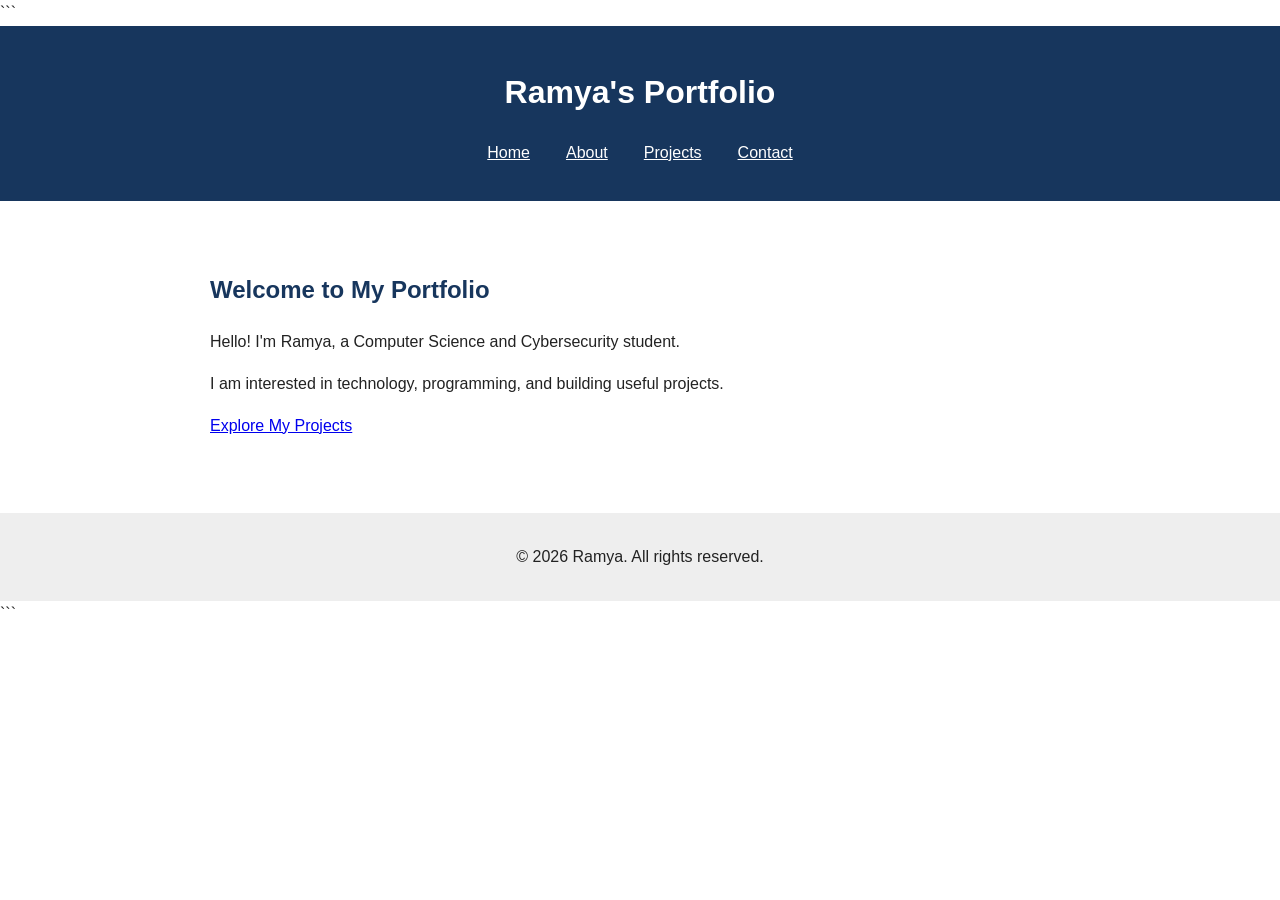
==== index.html @ c6664b64 "https://github.com/ramyadevisenthilkumar7-jpg/My-portfolio.git" ====
<!DOCTYPE html>

<html lang="en">
<head>
    <meta charset="UTF-8">
    <meta name="viewport" content="width=device-width, initial-scale=1.0">
    <meta name="description" content="Welcome to Ramya's personal portfolio showcasing skills, projects, and achievements in computer science and cybersecurity.">
    <meta name="author" content="Ramya">
    <meta name="robots" content="index, follow">
    <title>Home | Ramya's Portfolio</title>
    <link rel="stylesheet" href="style.css">
</head>
<body>

```
<a class="skip-link" href="#main-content">Skip to main content</a>

<header>
    <h1>Ramya's Portfolio</h1>

    <nav aria-label="Main navigation">
        <ul>
            <li><a href="index.html" aria-current="page">Home</a></li>
            <li><a href="about.html">About</a></li>
            <li><a href="projects.html">Projects</a></li>
            <li><a href="contact.html">Contact</a></li>
        </ul>
    </nav>
</header>

<main id="main-content">
    <section aria-labelledby="welcome-heading">
        <h2 id="welcome-heading">Welcome to My Portfolio</h2>
        <p>Hello! I'm Ramya, a Computer Science and Cybersecurity student.</p>
        <p>I am interested in technology, programming, and building useful projects.</p>
        <a href="projects.html">Explore My Projects</a>
    </section>
</main>

<footer>
    <p>&copy; 2026 Ramya. All rights reserved.</p>
</footer>
```

</body>
</html>
---- style.css ----
/* Basic page styling */

* {
  box-sizing: border-box;
  }

body {
margin: 0;
font-family: Arial, sans-serif;
font-size: 16px;
line-height: 1.6;
color: #222222;
background-color: #ffffff;
}

/* Header */
header {
background-color: #17365d;
color: #ffffff;
padding: 20px;
text-align: center;
}

/* Navigation */
nav ul {
list-style: none;
padding: 0;
display: flex;
justify-content: center;
flex-wrap: wrap;
gap: 20px;
}

nav a {
color: #ffffff;
text-decoration: underline;
padding: 8px;
}

nav a:hover {
text-decoration: none;
}

/* Keyboard focus */
a:focus-visible,
button:focus-visible,
input:focus-visible,
textarea:focus-visible {
outline: 3px solid #ffbf47;
outline-offset: 4px;
}

/* Skip link */
.skip-link {
position: absolute;
top: -100px;
left: 10px;
background: #ffffff;
color: #000000;
padding: 10px;
z-index: 100;
}

.skip-link:focus {
top: 10px;
}

/* Main content */
main {
max-width: 900px;
margin: 30px auto;
padding: 20px;
}

section,
article {
margin-bottom: 25px;
}

h2,
h3 {
color: #17365d;
}

/* Contact form */
form {
max-width: 600px;
}

form div {
margin-bottom: 20px;
}

label {
display: block;
font-weight: bold;
margin-bottom: 5px;
}

input,
textarea {
width: 100%;
padding: 12px;
border: 1px solid #555555;
border-radius: 4px;
font: inherit;
}

button {
padding: 12px 20px;
background-color: #17365d;
color: #ffffff;
border: 2px solid #17365d;
border-radius: 4px;
font: inherit;
cursor: pointer;
}

button:hover {
background-color: #ffffff;
color: #17365d;
}

/* Footer */
footer {
background-color: #eeeeee;
color: #222222;
text-align: center;
padding: 15px;
margin-top: 30px;
}

/* Mobile layout */
@media (max-width: 600px) {
nav ul {
flex-direction: column;
gap: 8px;
}

```
main {
    padding: 15px;
}
```

}
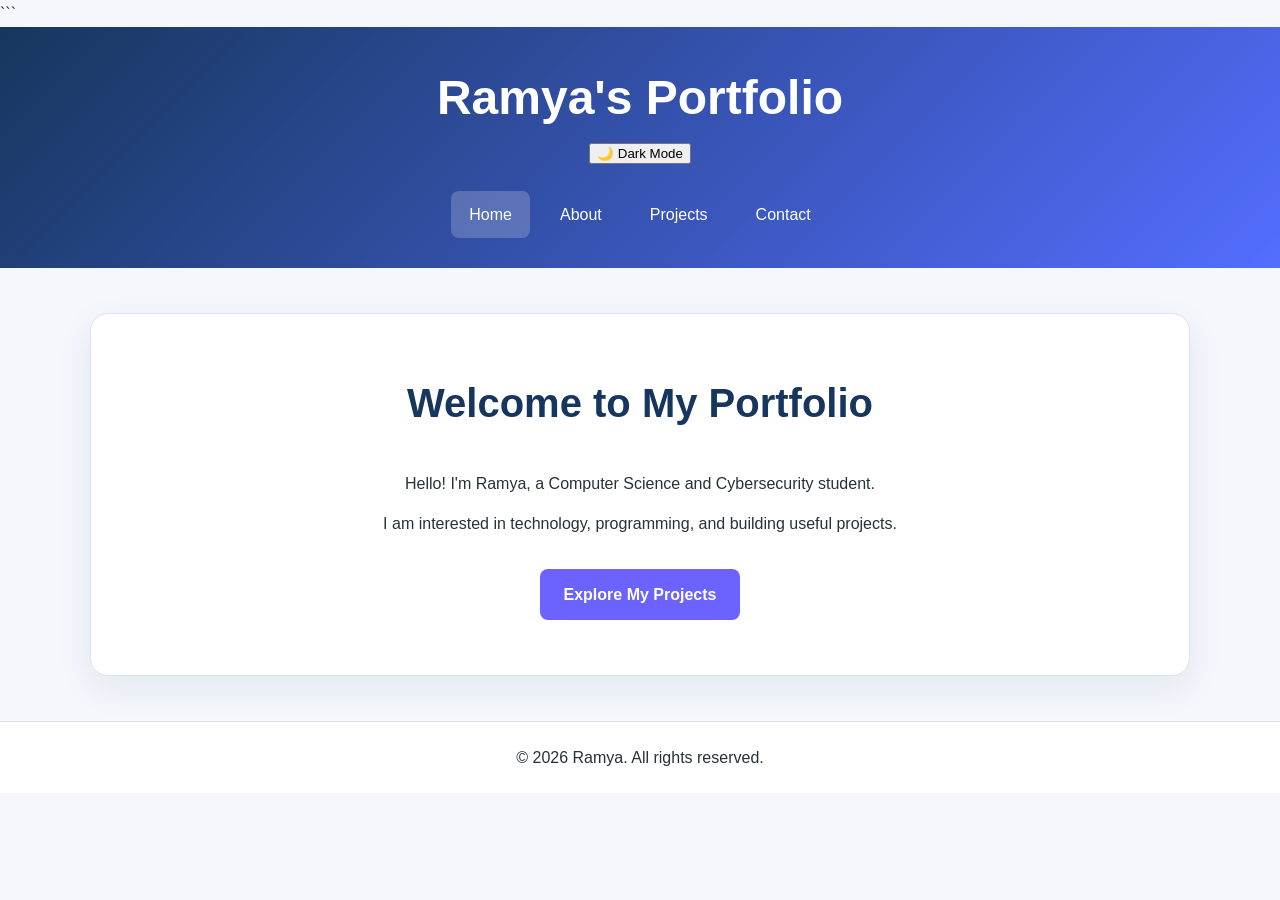
==== commit 928a2a97: "Update responsive CSS design" ====
--- a/index.html
+++ b/index.html
@@ -17,7 +17,9 @@
 
 <header>
     <h1>Ramya's Portfolio</h1>
-
+    <button type="button" id="themeToggle">
+    🌙 Dark Mode
+</button>
     <nav aria-label="Main navigation">
         <ul>
             <li><a href="index.html" aria-current="page">Home</a></li>
@@ -40,7 +42,21 @@
 <footer>
     <p>&copy; 2026 Ramya. All rights reserved.</p>
 </footer>
-```
 
+<script>
+const themeToggle = document.getElementById("themeToggle");
+
+themeToggle.addEventListener("click", function () {
+    const isDark = document.documentElement.getAttribute("data-theme") === "dark";
+
+    if (isDark) {
+        document.documentElement.removeAttribute("data-theme");
+        themeToggle.textContent = "🌙 Dark Mode";
+    } else {
+        document.documentElement.setAttribute("data-theme", "dark");
+        themeToggle.textContent = "☀️ Light Mode";
+    }
+});
+</script>
 </body>
 </html>
--- a/style.css
+++ b/style.css
@@ -1,146 +1,309 @@
-/* Basic page styling */
+/* 1. CSS VARIABLES */
+
+:root {
+    --primary: #17365d;
+    --accent: #6c63ff;
+    --background: #f4f7fc;
+    --surface: #ffffff;
+    --text: #263238;
+    --border: #dce3ee;
+}
+
+[data-theme="dark"] {
+    --primary: #a8c7ff;
+    --accent: #b4aaff;
+    --background: #111827;
+    --surface: #1f2937;
+    --text: #f3f4f6;
+    --border: #374151;
+}
+
+/* 2. GLOBAL STYLES */
 
 * {
-  box-sizing: border-box;
-  }
+    box-sizing: border-box;
+}
+
+html {
+    scroll-behavior: smooth;
+}
 
 body {
-margin: 0;
-font-family: Arial, sans-serif;
-font-size: 16px;
-line-height: 1.6;
-color: #222222;
-background-color: #ffffff;
-}
-
-/* Header */
+    margin: 0;
+    font-family: Arial, sans-serif;
+    font-size: 16px;
+    line-height: 1.7;
+    color: var(--text);
+    background: var(--background);
+    transition: background-color 0.3s ease, color 0.3s ease;
+}
+
+a {
+    color: var(--accent);
+    overflow-wrap: anywhere;
+}
+
+a:focus-visible,
+button:focus-visible {
+    outline: 3px solid #ffbf47;
+    outline-offset: 4px;
+}
+
+/* 3. SKIP LINK */
+
+.skip-link {
+    position: absolute;
+    top: -100px;
+    left: 10px;
+    padding: 10px;
+    color: #000;
+    background: #fff;
+    z-index: 100;
+}
+
+.skip-link:focus {
+    top: 10px;
+}
+
+/* 4. HEADER */
+
 header {
-background-color: #17365d;
-color: #ffffff;
-padding: 20px;
-text-align: center;
-}
-
-/* Navigation */
+    padding: 30px 20px;
+    text-align: center;
+    color: #fff;
+    background: linear-gradient(135deg, #17365d, #536dfe);
+}
+
+header h1 {
+    margin: 0;
+    font-size: clamp(2rem, 5vw, 3rem);
+}
+
+/* 5. NAVIGATION - FLEXBOX */
+
 nav ul {
-list-style: none;
-padding: 0;
-display: flex;
-justify-content: center;
-flex-wrap: wrap;
-gap: 20px;
+    display: flex;
+    justify-content: center;
+    align-items: center;
+    flex-wrap: wrap;
+    gap: 12px;
+    padding: 0;
+    margin: 25px 0 0;
+    list-style: none;
 }
 
 nav a {
-color: #ffffff;
-text-decoration: underline;
-padding: 8px;
+    display: block;
+    padding: 10px 18px;
+    color: #fff;
+    text-decoration: none;
+    border-radius: 8px;
+    transition: background-color 0.3s ease, transform 0.3s ease;
+}
+
+nav a:hover,
+nav a[aria-current="page"] {
+    background: rgba(255, 255, 255, 0.2);
 }
 
 nav a:hover {
-text-decoration: none;
-}
-
-/* Keyboard focus */
-a:focus-visible,
-button:focus-visible,
-input:focus-visible,
-textarea:focus-visible {
-outline: 3px solid #ffbf47;
-outline-offset: 4px;
-}
-
-/* Skip link */
-.skip-link {
-position: absolute;
-top: -100px;
-left: 10px;
-background: #ffffff;
-color: #000000;
-padding: 10px;
-z-index: 100;
-}
-
-.skip-link:focus {
-top: 10px;
-}
-
-/* Main content */
+    transform: translateY(-2px);
+}
+
+/* 6. MAIN CONTENT */
+
 main {
-max-width: 900px;
-margin: 30px auto;
-padding: 20px;
-}
-
-section,
-article {
-margin-bottom: 25px;
-}
-
-h2,
-h3 {
-color: #17365d;
-}
-
-/* Contact form */
-form {
-max-width: 600px;
-}
-
-form div {
-margin-bottom: 20px;
-}
-
-label {
-display: block;
-font-weight: bold;
-margin-bottom: 5px;
-}
-
-input,
-textarea {
-width: 100%;
-padding: 12px;
-border: 1px solid #555555;
-border-radius: 4px;
-font: inherit;
-}
-
-button {
-padding: 12px 20px;
-background-color: #17365d;
-color: #ffffff;
-border: 2px solid #17365d;
-border-radius: 4px;
-font: inherit;
-cursor: pointer;
-}
-
-button:hover {
-background-color: #ffffff;
-color: #17365d;
-}
-
-/* Footer */
+    width: min(100% - 32px, 1100px);
+    margin: 45px auto;
+}
+
+/* 7. GENERAL SECTIONS */
+
+section {
+    padding: clamp(25px, 5vw, 55px);
+    text-align: center;
+    background: var(--surface);
+    border: 1px solid var(--border);
+    border-radius: 18px;
+    box-shadow: 0 12px 35px rgba(23, 54, 93, 0.08);
+}
+
+section h2 {
+    margin-top: 0;
+    color: var(--primary);
+    font-size: clamp(1.7rem, 4vw, 2.5rem);
+}
+
+section p {
+    max-width: 650px;
+    margin: 12px auto;
+}
+
+/* 8. SECTION LINKS */
+
+section a {
+    display: inline-block;
+    margin-top: 20px;
+    padding: 12px 24px;
+    color: #fff;
+    background: var(--accent);
+    text-decoration: none;
+    font-weight: bold;
+    border-radius: 8px;
+    transition: transform 0.3s ease, box-shadow 0.3s ease;
+}
+
+section a:hover {
+    transform: translateY(-3px);
+    box-shadow: 0 8px 20px rgba(108, 99, 255, 0.25);
+}
+
+/* 9. PROJECTS SECTION */
+
+.projects-section {
+    text-align: center;
+}
+
+.projects-grid {
+    display: grid;
+    grid-template-columns: repeat(3, minmax(0, 1fr));
+    gap: 24px;
+    margin-top: 30px;
+    text-align: left;
+}
+
+.projects-grid .project-card {
+    min-width: 0;
+    padding: 24px;
+    background: var(--surface);
+    border: 1px solid var(--border);
+    border-radius: 12px;
+    box-shadow: 0 4px 12px rgba(0, 0, 0, 0.08);
+    transition: transform 0.3s ease, box-shadow 0.3s ease;
+}
+
+.projects-grid .project-card:hover {
+    transform: translateY(-5px);
+    box-shadow: 0 8px 20px rgba(23, 54, 93, 0.12);
+}
+
+.projects-grid .project-card h3 {
+    margin-top: 0;
+    color: var(--primary);
+    overflow-wrap: anywhere;
+}
+
+.projects-grid .project-card p {
+    margin-bottom: 0;
+    overflow-wrap: anywhere;
+}
+
+/* 10. FOOTER */
+
 footer {
-background-color: #eeeeee;
-color: #222222;
-text-align: center;
-padding: 15px;
-margin-top: 30px;
-}
-
-/* Mobile layout */
+    padding: 22px 15px;
+    text-align: center;
+    color: var(--text);
+    background: var(--surface);
+    border-top: 1px solid var(--border);
+}
+
+footer p {
+    margin: 0;
+}
+
+/* 11. TABLET RESPONSIVE DESIGN */
+
+@media (max-width: 900px) {
+    main {
+        margin: 30px auto;
+    }
+
+    .projects-grid {
+        grid-template-columns: repeat(2, minmax(0, 1fr));
+        gap: 18px;
+    }
+
+    .projects-grid .project-card {
+        padding: 20px;
+    }
+
+    nav ul {
+        gap: 8px;
+    }
+}
+
+/* 12. MOBILE RESPONSIVE DESIGN */
+
 @media (max-width: 600px) {
-nav ul {
-flex-direction: column;
-gap: 8px;
-}
-
-```
-main {
-    padding: 15px;
-}
-```
-
-}
+    body {
+        font-size: 15px;
+    }
+
+    header {
+        padding: 24px 12px;
+    }
+
+    nav ul {
+        flex-direction: column;
+        gap: 5px;
+    }
+
+    nav a {
+        padding: 8px 16px;
+    }
+
+    main {
+        width: calc(100% - 24px);
+        margin: 20px auto;
+    }
+
+    section {
+        padding: 24px 18px;
+    }
+
+    .projects-grid {
+        grid-template-columns: 1fr;
+        gap: 16px;
+    }
+
+    .projects-grid .project-card {
+        padding: 20px;
+    }
+}
+
+/* 13. DARK MODE */
+
+[data-theme="dark"] body {
+    color: var(--text);
+    background: var(--background);
+}
+
+[data-theme="dark"] section,
+[data-theme="dark"] footer {
+    color: var(--text);
+    background: var(--surface);
+    border-color: var(--border);
+}
+
+[data-theme="dark"] section h2,
+[data-theme="dark"] .projects-grid .project-card h3 {
+    color: var(--primary);
+}
+
+[data-theme="dark"] .projects-grid .project-card {
+    background: var(--surface);
+    border-color: var(--border);
+}
+
+/* 14. REDUCED MOTION ACCESSIBILITY */
+
+@media (prefers-reduced-motion: reduce) {
+    *,
+    *::before,
+    *::after {
+        scroll-behavior: auto !important;
+        animation-duration: 0.01ms !important;
+        transition-duration: 0.01ms !important;
+    }
+}
